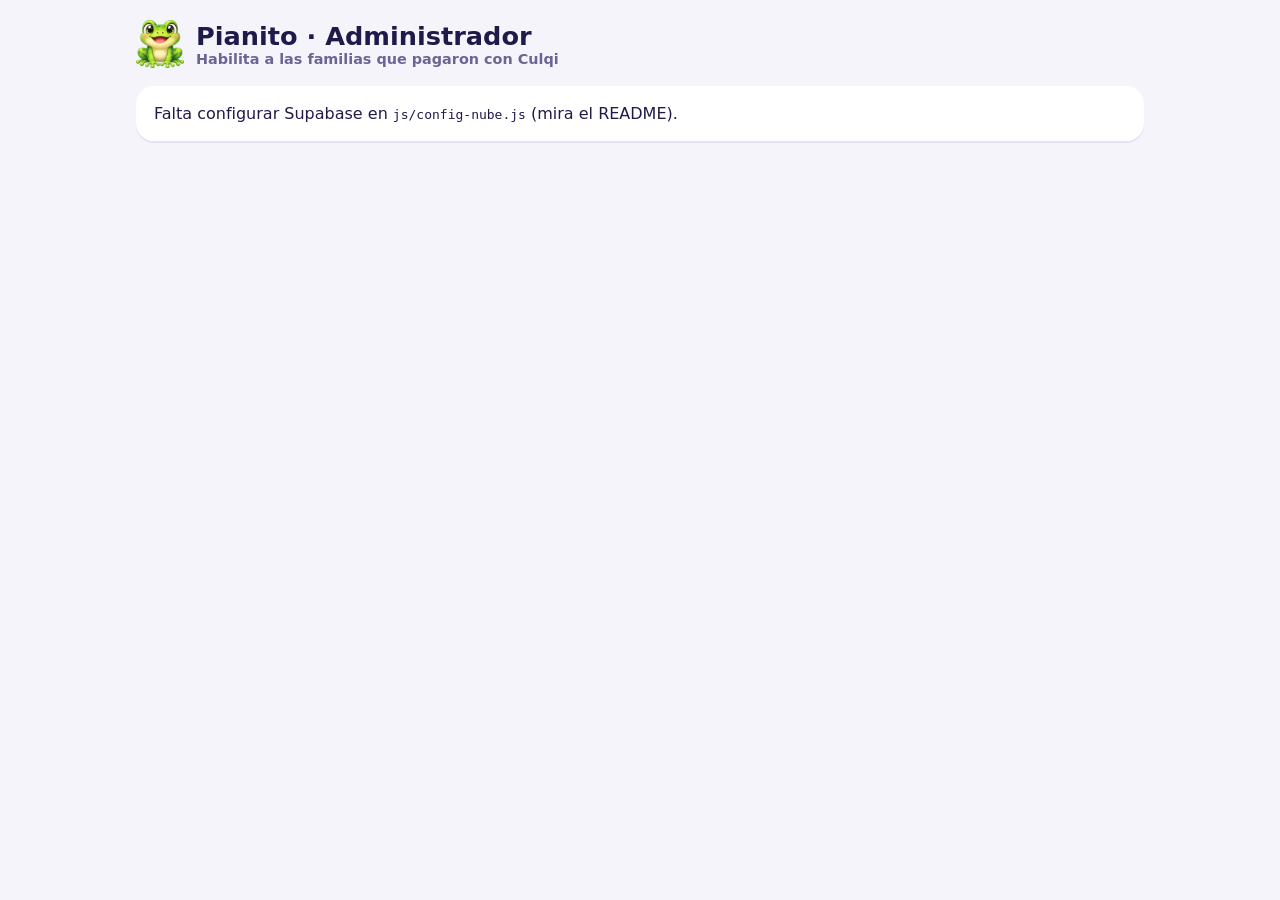
==== admin.html @ a047c27f "Registro de cuentas, niveles 0-3 gratis, pago con Culqi y panel de administrador - Registro / ingres" ====
<!doctype html>
<html lang="es">
<head>
  <meta charset="utf-8">
  <meta name="viewport" content="width=device-width, initial-scale=1, viewport-fit=cover">
  <meta name="robots" content="noindex, nofollow">
  <title>Pianito · Administrador</title>
  <link rel="icon" href="icons/icono-192.png">
  <style>
    :root {
      --fondo: #f6f4fb; --tarjeta: #fff; --tinta: #1e1b4b; --suave: #6b6593; --linea: #e6e1f5;
      --primario: #7c3aed; --exito: #16a34a; --exito-fondo: #dcfce7; --error: #e11d48;
      --fuente: ui-rounded, "SF Pro Rounded", "Nunito", system-ui, sans-serif;
    }
    * { box-sizing: border-box; }
    body { margin: 0; background: var(--fondo); color: var(--tinta); font-family: var(--fuente); }
    main { max-width: 1040px; margin: 0 auto; padding: 20px 16px 48px; }
    h1 { margin: 0; font-size: 1.6rem; }
    h1 small { display: block; font-size: .9rem; color: var(--suave); font-weight: 600; }
    .cabecera { display: flex; align-items: center; justify-content: space-between; gap: 12px; flex-wrap: wrap; margin-bottom: 18px; }
    .cabecera img { width: 48px; height: 48px; }
    .marca { display: flex; align-items: center; gap: 12px; }
    .caja { background: var(--tarjeta); border-radius: 18px; padding: 18px; box-shadow: 0 2px 0 var(--linea); }
    .login { max-width: 380px; margin: 40px auto; display: flex; flex-direction: column; gap: 12px; }
    label { display: flex; flex-direction: column; gap: 4px; font-weight: 700; font-size: .95rem; }
    input, select { font: inherit; font-size: 1rem; padding: .55em .75em; border-radius: 12px; border: 2px solid var(--linea); background: #fff; color: var(--tinta); min-width: 0; }
    input:focus, select:focus { outline: none; border-color: var(--primario); }
    button { font: inherit; font-weight: 800; border: 0; border-radius: 999px; padding: .6em 1.2em; cursor: pointer; background: var(--primario); color: #fff; }
    button.suave { background: #fff; color: var(--tinta); box-shadow: inset 0 0 0 2px var(--linea); }
    button:disabled { opacity: .5; cursor: default; }
    .mensaje { min-height: 1.3em; margin: 0; font-weight: 700; color: var(--error); }
    .mensaje.bien { color: var(--exito); }
    .cifras { display: grid; grid-template-columns: repeat(3, 1fr); gap: 10px; margin-bottom: 14px; }
    .cifra { background: var(--tarjeta); border-radius: 16px; padding: 12px 14px; box-shadow: 0 2px 0 var(--linea); }
    .cifra b { display: block; font-size: 1.7rem; }
    .cifra span { color: var(--suave); font-weight: 700; font-size: .9rem; }
    .filtros { display: flex; gap: 10px; flex-wrap: wrap; margin-bottom: 12px; }
    .filtros input { flex: 1 1 220px; }
    table { width: 100%; border-collapse: collapse; }
    th, td { text-align: left; padding: 10px 8px; border-bottom: 1px solid var(--linea); vertical-align: middle; }
    th { font-size: .8rem; text-transform: uppercase; letter-spacing: .04em; color: var(--suave); }
    td.correo { font-weight: 700; overflow-wrap: anywhere; }
    td small { color: var(--suave); }
    .estado { display: inline-block; padding: .2em .7em; border-radius: 999px; font-weight: 800; font-size: .85rem; background: #f1f0f7; color: var(--suave); }
    .estado.pago { background: var(--exito-fondo); color: var(--exito); }
    .nota { width: 100%; font-size: .9rem; padding: .4em .6em; }
    .acciones { display: flex; gap: 6px; flex-wrap: wrap; }
    .acciones button { padding: .45em .9em; font-size: .9rem; }
    .vacio { text-align: center; color: var(--suave); padding: 30px 0; }
    .oculto { display: none !important; }
    @media (max-width: 720px) {
      .cifras { grid-template-columns: 1fr 1fr 1fr; }
      .cifra b { font-size: 1.3rem; }
      thead { display: none; }
      table, tbody, tr, td { display: block; width: 100%; }
      tr { border-bottom: 2px solid var(--linea); padding: 8px 0; }
      td { border: 0; padding: 4px 0; }
    }
  </style>
</head>
<body>
  <main>
    <div class="cabecera">
      <div class="marca">
        <img src="img/rana.png" alt="">
        <h1>Pianito · Administrador<small>Habilita a las familias que pagaron con Culqi</small></h1>
      </div>
      <div id="sesion" class="oculto">
        <span id="sesion-correo"></span>
        <button id="btn-salir" class="suave">Salir</button>
      </div>
    </div>

    <form id="form-login" class="caja login oculto">
      <h2 style="margin:0">Entrar</h2>
      <label>Correo <input id="correo" type="email" autocomplete="username" required></label>
      <label>Contraseña <input id="clave" type="password" autocomplete="current-password" required></label>
      <button type="submit">Entrar</button>
      <p id="msg-login" class="mensaje" role="status"></p>
    </form>

    <section id="panel" class="oculto">
      <div class="cifras">
        <div class="cifra"><b id="n-total">0</b><span>cuentas</span></div>
        <div class="cifra"><b id="n-pago">0</b><span>con pase completo</span></div>
        <div class="cifra"><b id="n-gratis">0</b><span>gratis</span></div>
      </div>
      <div class="caja">
        <div class="filtros">
          <input id="buscar" type="search" placeholder="Buscar por correo o nombre…">
          <select id="filtro">
            <option value="todos">Todos</option>
            <option value="gratis">Solo gratis</option>
            <option value="pago">Solo pase completo</option>
          </select>
          <button id="btn-recargar" class="suave">↻ Actualizar</button>
        </div>
        <p id="msg-panel" class="mensaje" role="status"></p>
        <table>
          <thead><tr><th>Correo</th><th>Niño/a</th><th>Registro</th><th>Estado</th><th>Nota (código Culqi)</th><th></th></tr></thead>
          <tbody id="filas"></tbody>
        </table>
        <p id="vacio" class="vacio oculto">No hay cuentas que coincidan.</p>
      </div>
    </section>

    <p id="sin-config" class="caja oculto">Falta configurar Supabase en <code>js/config-nube.js</code> (mira el README).</p>
  </main>
  <script type="module" src="js/admin.js"></script>
</body>
</html>
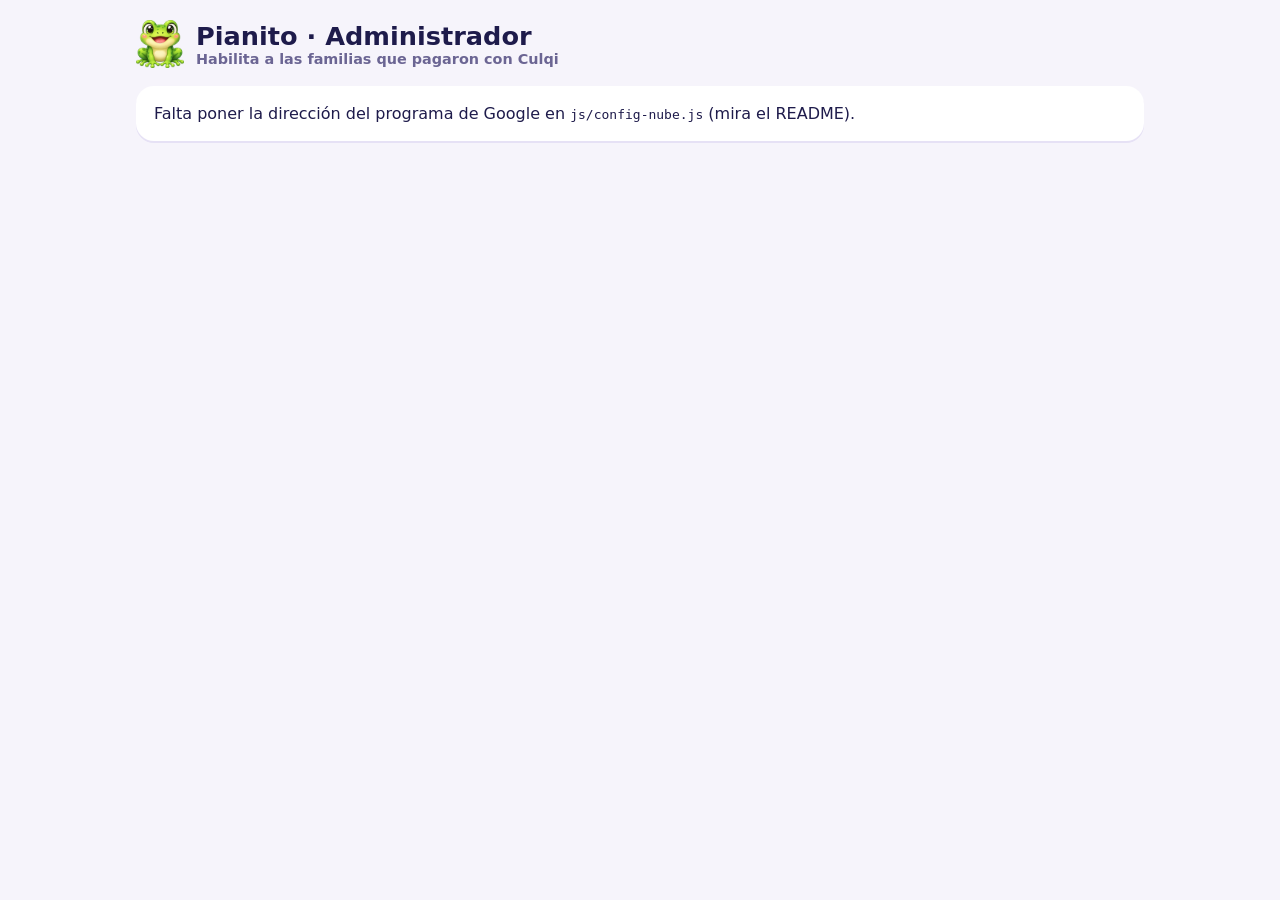
==== commit 4617c430: "Cuentas en Google Sheets (Apps Script) en vez de Supabase - google/Codigo.gs: registro, ingreso, ses" ====
--- a/admin.html
+++ b/admin.html
@@ -104,7 +104,7 @@
       </div>
     </section>
 
-    <p id="sin-config" class="caja oculto">Falta configurar Supabase en <code>js/config-nube.js</code> (mira el README).</p>
+    <p id="sin-config" class="caja oculto">Falta poner la dirección del programa de Google en <code>js/config-nube.js</code> (mira el README).</p>
   </main>
   <script type="module" src="js/admin.js"></script>
 </body>
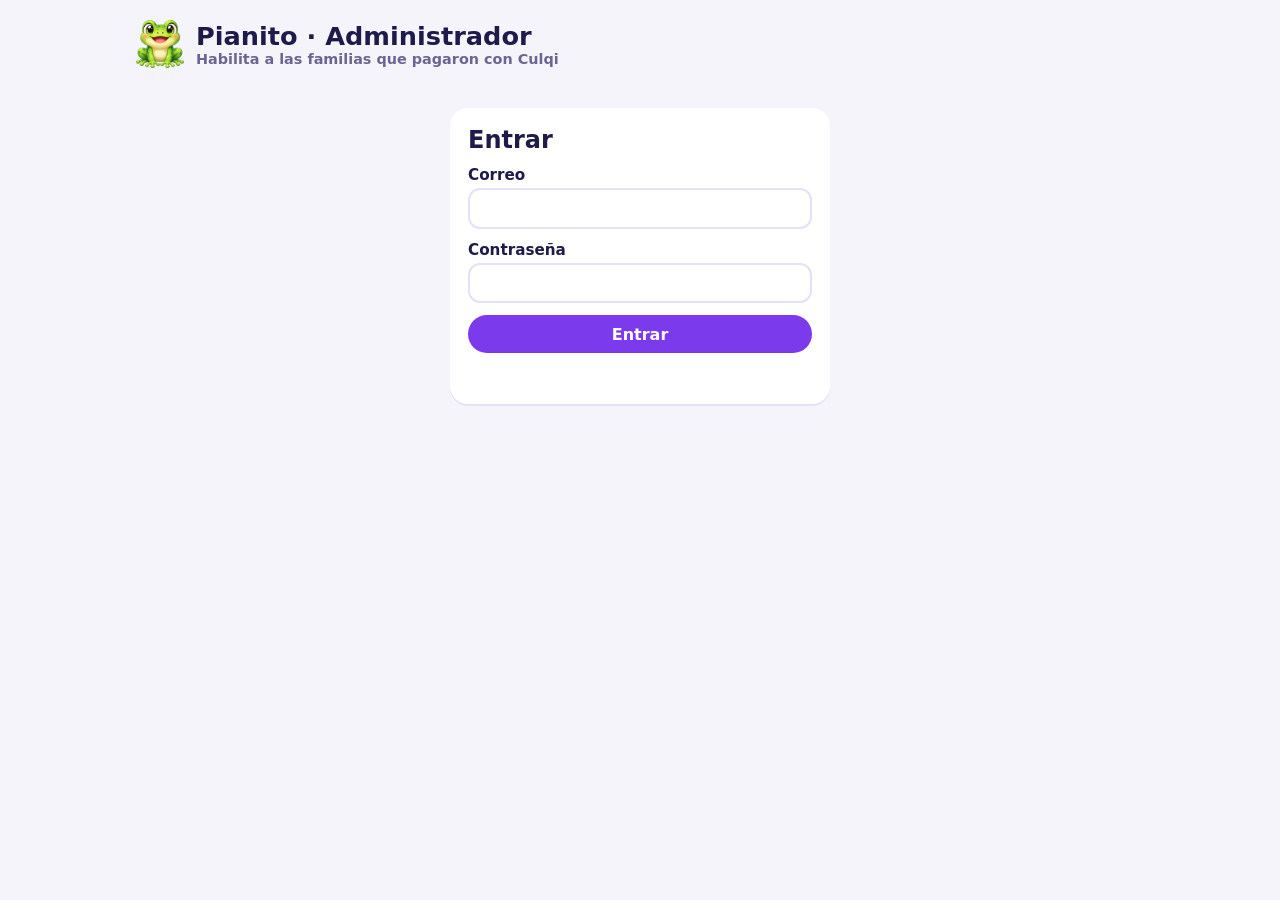
==== commit 826eec7b: "Pestaña 🛠️ Panel dentro de la app, solo para cuentas de administrador Co-Authored-By: Claude Opus 5." ====
--- a/admin.html
+++ b/admin.html
@@ -48,6 +48,10 @@
     .acciones button { padding: .45em .9em; font-size: .9rem; }
     .vacio { text-align: center; color: var(--suave); padding: 30px 0; }
     .oculto { display: none !important; }
+    /* Dentro de la app (pestaña Panel): sin cabecera ni botón de salir */
+    body.embebido { background: transparent; }
+    body.embebido main { padding-top: 4px; }
+    body.embebido .cabecera { display: none; }
     @media (max-width: 720px) {
       .cifras { grid-template-columns: 1fr 1fr 1fr; }
       .cifra b { font-size: 1.3rem; }
